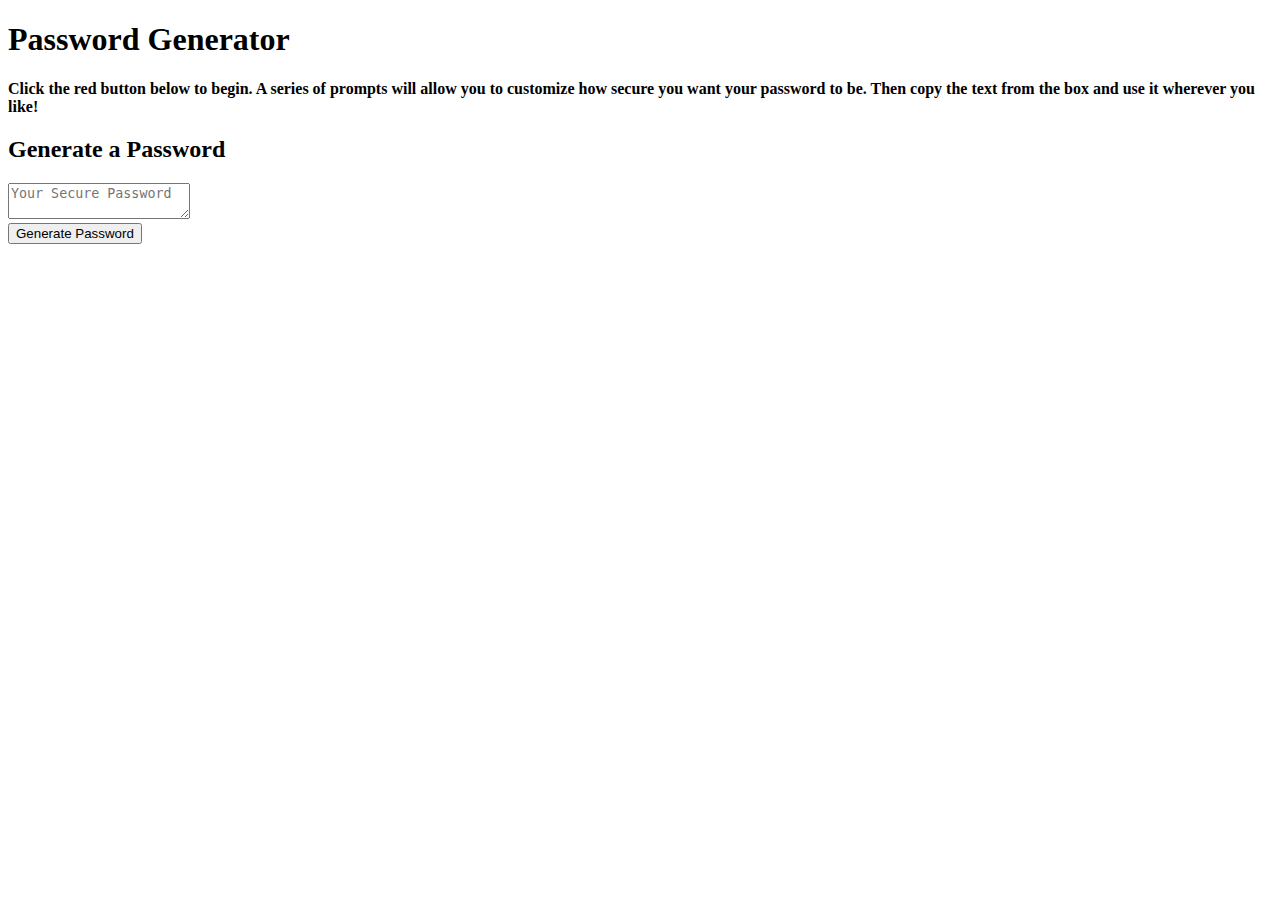
==== Develop/index.html @ e03de9ac "added subheader to html and wrote basic testing code to js file" ====
<!DOCTYPE html>
<html lang="en">
  <head>
    <meta charset="UTF-8" />
    <meta name="viewport" content="width=device-width, initial-scale=1.0" />
    <meta http-equiv="X-UA-Compatible" content="ie=edge" />
    <title>Password Generator</title>
    <link rel="stylesheet" href="style.css" />
  </head>
  <body>
    <div class="wrapper">
      <header>
        <h1>Password Generator</h1>
        <h2 style="font-size: 16px;">Click the red button below to begin. A series of prompts will allow you to customize how secure you want your password to be. Then copy the text from the box and use it wherever you like!</h2>
      </header>
      <div class="card">
        <div class="card-header">
          <h2>Generate a Password</h2>
        </div>
        <div class="card-body">
          <textarea
            readonly
            id="password"
            placeholder="Your Secure Password"
            aria-label="Generated Password"
          ></textarea>
        </div>
        <div class="card-footer">
          <button id="generate" class="btn">Generate Password</button>
        </div>
      </div>
    </div>
    <script src="script.js"></script>
  </body>
</html>
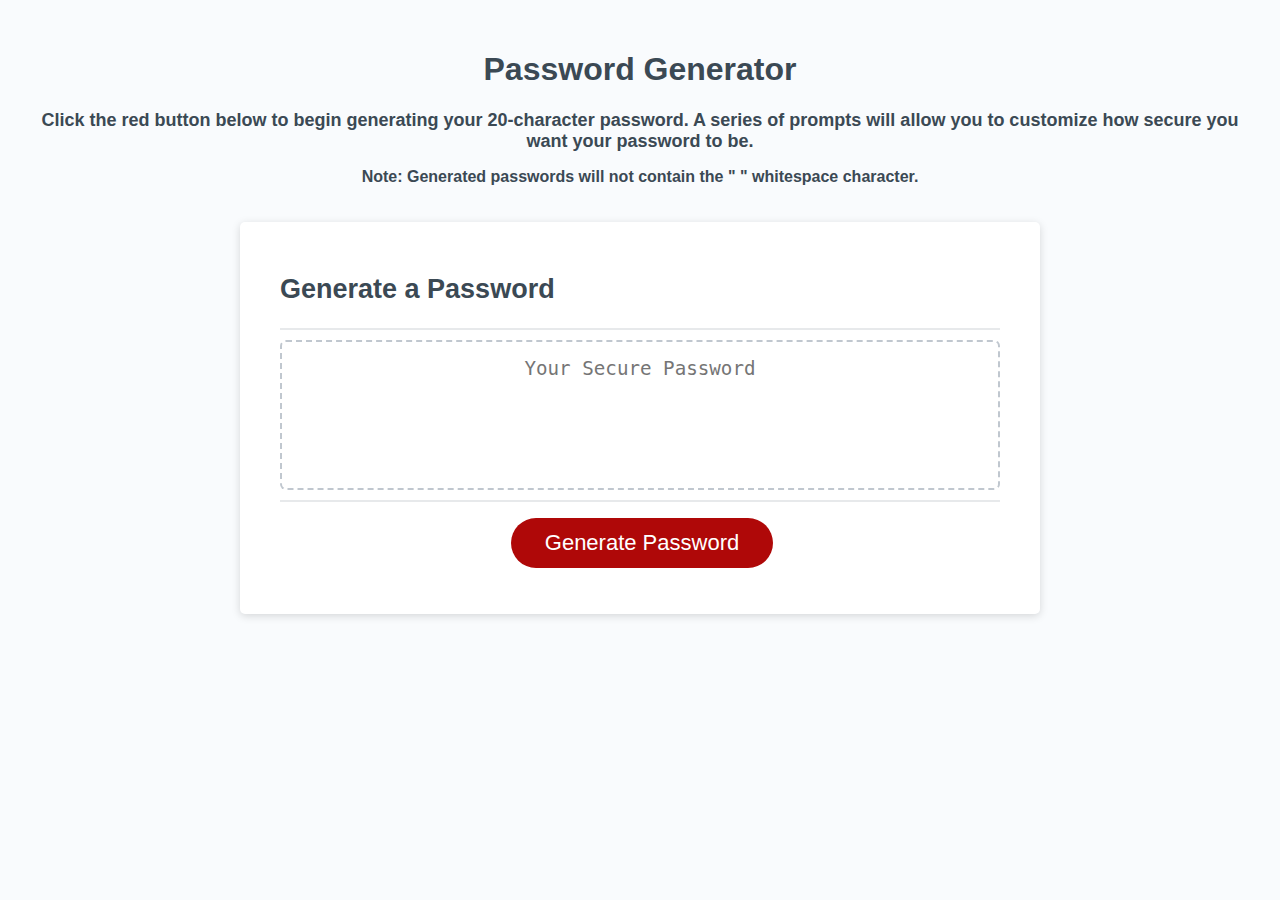
==== commit 73b534dc: "all main functionality finished. may require further bug testing and refinement" ====
--- a/Develop/index.html
+++ b/Develop/index.html
@@ -11,7 +11,8 @@
     <div class="wrapper">
       <header>
         <h1>Password Generator</h1>
-        <h2 style="font-size: 16px;">Click the red button below to begin. A series of prompts will allow you to customize how secure you want your password to be. Then copy the text from the box and use it wherever you like!</h2>
+        <h2 style="font-size: 18px;">Click the red button below to begin generating your 20-character password. A series of prompts will allow you to customize how secure you want your password to be.</h2>
+        <h3 style="font-size: 16px;">Note: Generated passwords will not contain the " " whitespace character.</h3>
       </header>
       <div class="card">
         <div class="card-header">
@@ -21,6 +22,7 @@
           <textarea
             readonly
             id="password"
+            onClick="selectAll('password')"
             placeholder="Your Secure Password"
             aria-label="Generated Password"
           ></textarea>
--- a/Develop/style.css
+++ b/Develop/style.css
@@ -0,0 +1,141 @@
+*,
+*::before,
+*::after {
+  box-sizing: border-box;
+}
+
+html,
+body,
+.wrapper {
+  height: 100%;
+  margin: 0;
+  padding: 0;
+}
+
+body {
+  font-family: sans-serif;
+  background-color: #f9fbfd;
+}
+
+.wrapper {
+  padding-top: 30px;
+  padding-left: 20px;
+  padding-right: 20px;
+}
+
+header {
+  text-align: center;
+  padding: 20px;
+  padding-top: 0px;
+  color: hsl(206, 17%, 28%);
+}
+
+.card {
+  background-color: hsl(0, 0%, 100%);
+  border-radius: 5px;
+  border-width: 1px;
+  box-shadow: rgba(0, 0, 0, 0.15) 0px 2px 8px 0px;
+  color: hsl(206, 17%, 28%);
+  font-size: 18px;
+  margin: 0 auto;
+  max-width: 800px;
+  padding: 30px 40px;
+}
+
+.card-header::after {
+  content: " ";
+  display: block;
+  width: 100%;
+  background: #e7e9eb;
+  height: 2px;
+}
+
+.card-body {
+  min-height: 100px;
+}
+
+.card-body textarea {
+  user-select: all;
+}
+
+.card-footer {
+  text-align: center;
+}
+
+.card-footer::before {
+  content: " ";
+  display: block;
+  width: 100%;
+  background: #e7e9eb;
+  height: 2px;
+}
+
+.card-footer::after {
+  content: " ";
+  display: block;
+  clear: both;
+}
+
+.btn {
+  border: none;
+  background-color: hsl(360, 91%, 36%);
+  border-radius: 25px;
+  box-shadow: rgba(0, 0, 0, 0.1) 0px 1px 6px 0px rgba(0, 0, 0, 0.2) 0px 1px 1px
+    0px;
+  color: hsl(0, 0%, 100%);
+  display: inline-block;
+  font-size: 22px;
+  line-height: 22px;
+  margin: 16px 16px 16px 20px;
+  padding: 14px 34px;
+  text-align: center;
+  cursor: pointer;
+}
+
+button[disabled] {
+  cursor: default;
+  background: #c0c7cf;
+}
+
+.float-right {
+  float: right;
+}
+
+#password {
+  -webkit-appearance: none;
+  -moz-appearance: none;
+  appearance: none;
+  border: none;
+  display: block;
+  width: 100%;
+  padding-top: 15px;
+  padding-left: 15px;
+  padding-right: 15px;
+  padding-bottom: 85px;
+  font-size: 1.2rem;
+  text-align: center;
+  margin-top: 10px;
+  margin-bottom: 10px;
+  border: 2px dashed #c0c7cf;
+  border-radius: 6px;
+  resize: none;
+  overflow: hidden;
+}
+
+@media (max-width: 690px) {
+  .btn {
+    font-size: 1rem;
+    margin: 16px 0px 0px 0px;
+    padding: 10px 15px;
+  }
+
+  #password {
+    font-size: 1rem;
+  }
+}
+
+@media (max-width: 500px) {
+  .btn {
+    font-size: 0.8rem;
+  }
+}
